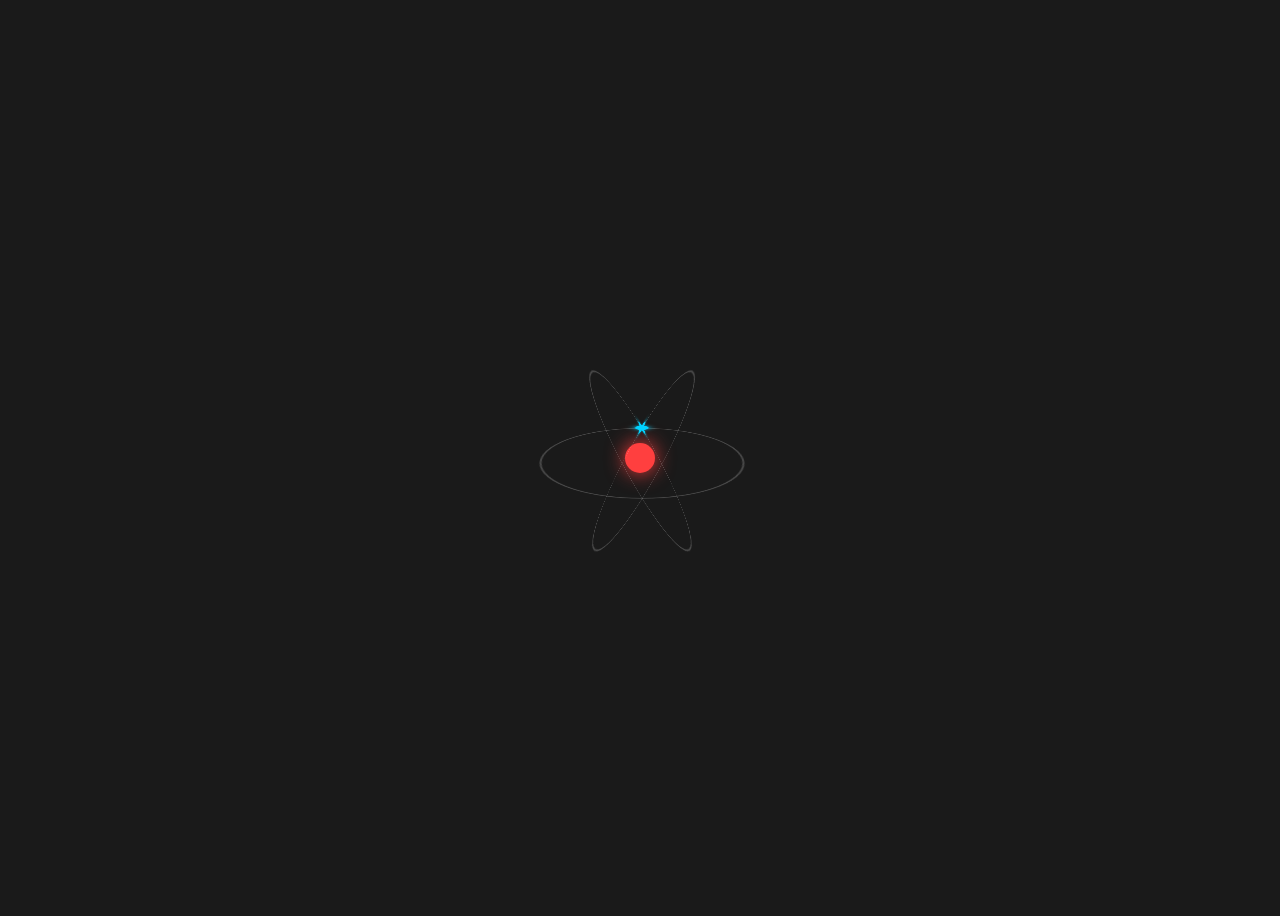
==== atom.html @ 84430dbc "atomos" ====
<!DOCTYPE html>
<html lang="pt-BR">
<head>
    <meta charset="UTF-8">
    <link rel="stylesheet" href="./atom.css">
    <title>Átomo Girando</title>
</head>
<body>
    <div class="atom">
        <div class="nucleus"></div>
        <div class="electron-orbit orbit-1">
            <div class="electron"></div>
        </div>
        <div class="electron-orbit orbit-2">
            <div class="electron"></div>
        </div>
        <div class="electron-orbit orbit-3">
            <div class="electron"></div>
        </div>
    </div>
    <script src="./atom.js"></script>
</body>
</html>
---- atom.css ----
body {
    display: flex;
    justify-content: center;
    align-items: center;
    height: 100vh;
    background-color: #1a1a1a;
}

.atom {
    position: relative;
    width: 200px;
    height: 200px;
    /* Adiciona perspectiva 3D */
    perspective: 1000px; 
}

.nucleus {
    position: absolute;
    top: 50%;
    left: 50%;
    width: 30px;
    height: 30px;
    background-color: #ff3f3f;
    border-radius: 50%;
    transform: translate(-50%, -50%);
    box-shadow: 0 0 20px #ff3f3f;
}

.electron-orbit {
    position: absolute;
    top: 0;
    left: 0;
    width: 100%;
    height: 100%;
    border-radius: 50%;
    border: 2px solid rgba(255, 255, 255, 0.2);
    /* Animação de rotação */
    animation: rotateOrbit linear infinite;
}

.electron {
    position: absolute;
    top: -10px;
    left: 50%;
    width: 15px;
    height: 15px;
    background-color: #00d2ff;
    border-radius: 50%;
    transform: translateX(-50%);
    box-shadow: 0 0 10px #00d2ff;
}

/* Velocidades diferentes para as órbitas */
.orbit-1 { animation-duration: 2s; transform: rotateX(70deg) rotateY(0deg); }
.orbit-2 { animation-duration: 3s; transform: rotateX(70deg) rotateY(60deg); }
.orbit-3 { animation-duration: 4s; transform: rotateX(70deg) rotateY(-60deg); }

@keyframes rotateOrbit {
    from { transform: rotateX(70deg) rotateY(0deg); }
    to { transform: rotateX(70deg) rotateY(360deg); }
}
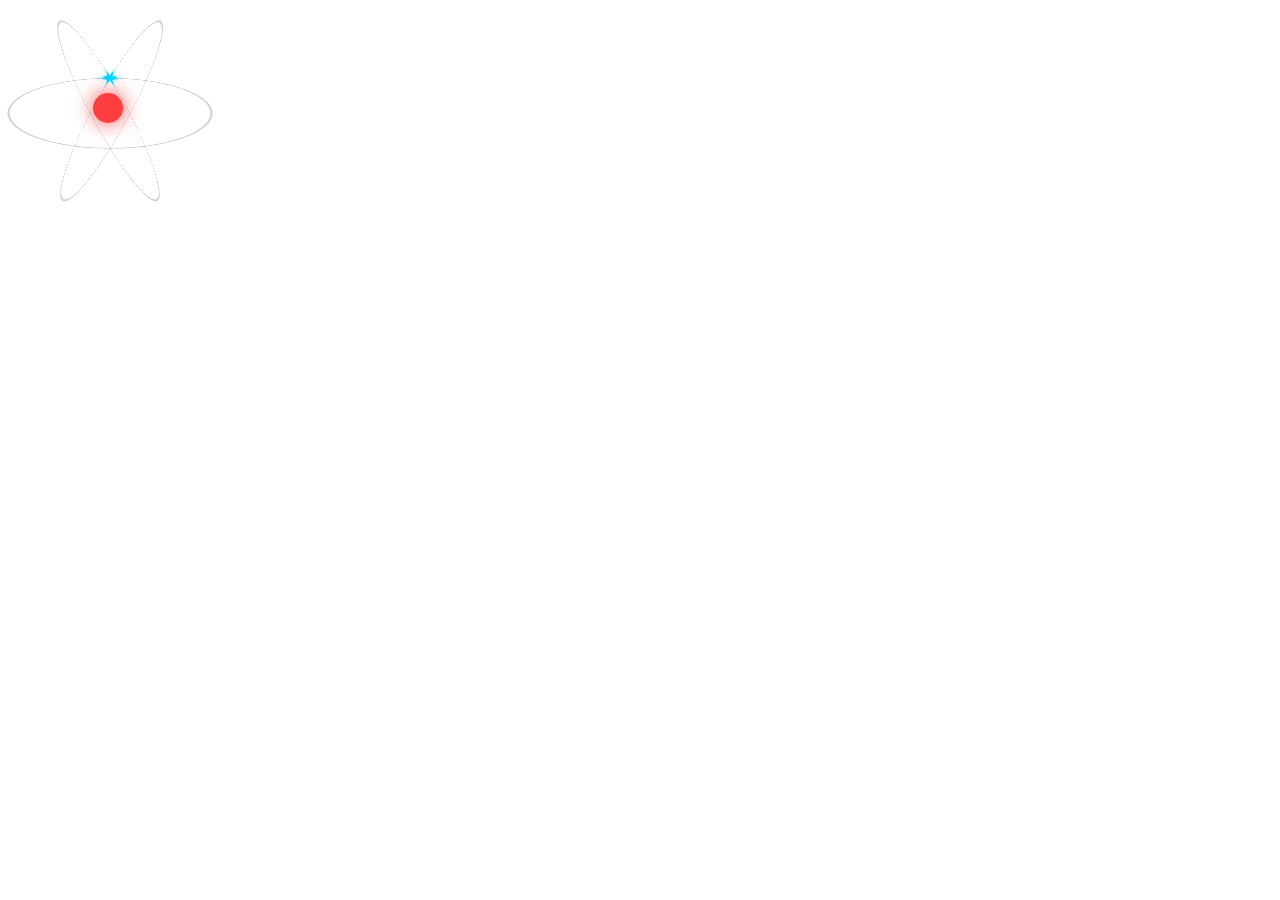
==== commit 525961e6: "senhoras e senhores, eu quebrei meu site estou a um passo de jogar meu pc pela janela e me internar " ====
--- a/atom.html
+++ b/atom.html
@@ -6,6 +6,7 @@
     <title>Átomo Girando</title>
 </head>
 <body>
+    <div class="caixa">
     <div class="atom">
         <div class="nucleus"></div>
         <div class="electron-orbit orbit-1">
@@ -18,6 +19,7 @@
             <div class="electron"></div>
         </div>
     </div>
+</div>
     <script src="./atom.js"></script>
 </body>
 </html>
--- a/atom.css
+++ b/atom.css
@@ -1,19 +1,14 @@
-body {
-    display: flex;
-    justify-content: center;
-    align-items: center;
-    height: 100vh;
-    background-color: #1a1a1a;
+.atom{
+    width: 280px;
+    height: 16%;
 }
-
 .atom {
-    position: relative;
+    position: flex;
     width: 200px;
     height: 200px;
     /* Adiciona perspectiva 3D */
     perspective: 1000px; 
 }
-
 .nucleus {
     position: absolute;
     top: 50%;
@@ -25,7 +20,6 @@
     transform: translate(-50%, -50%);
     box-shadow: 0 0 20px #ff3f3f;
 }
-
 .electron-orbit {
     position: absolute;
     top: 0;
@@ -33,7 +27,7 @@
     width: 100%;
     height: 100%;
     border-radius: 50%;
-    border: 2px solid rgba(255, 255, 255, 0.2);
+    border: 2px solid rgba(0, 0, 0, 0.2);
     /* Animação de rotação */
     animation: rotateOrbit linear infinite;
 }
